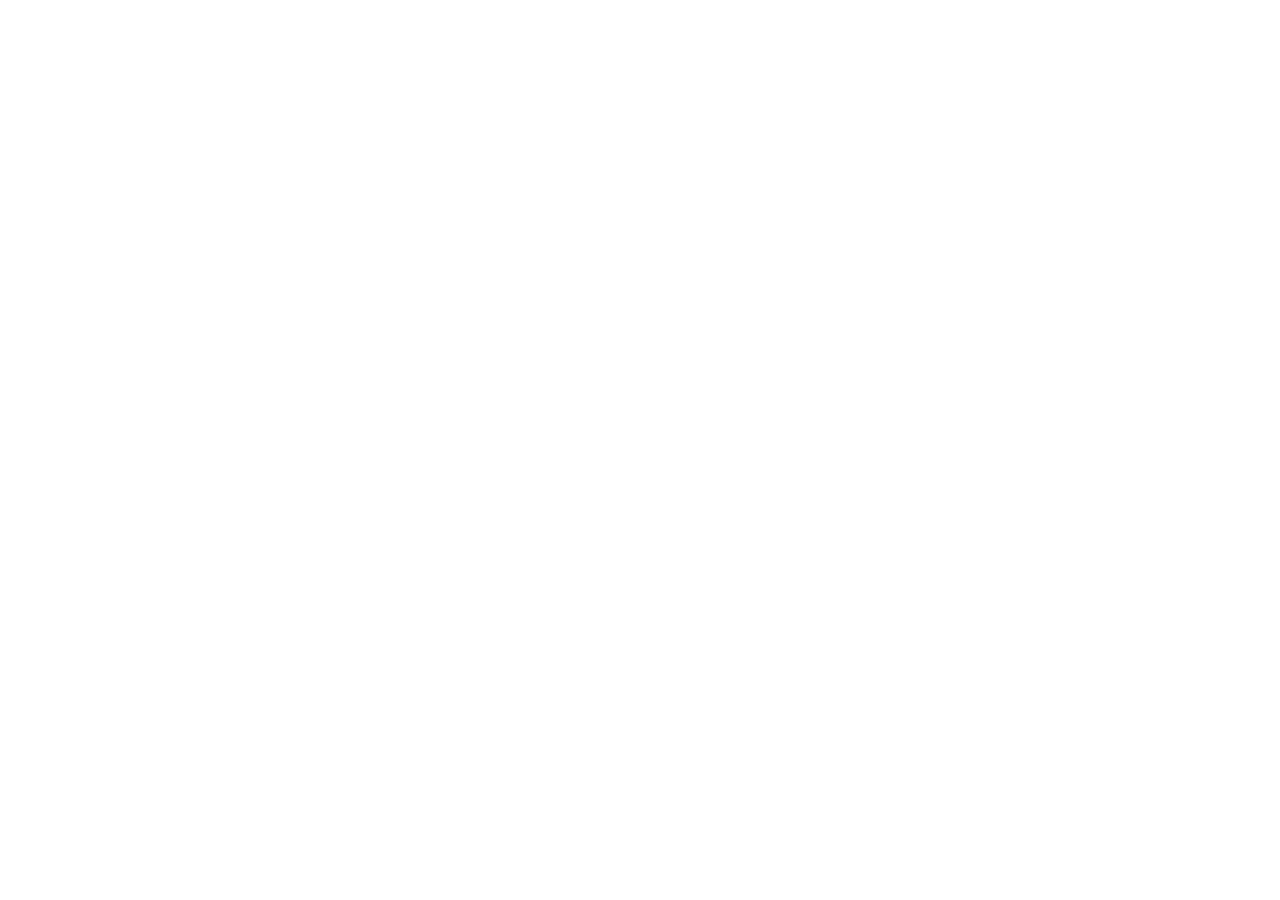
==== Melhorado/better.html @ 49556030 "Adicionando dois diretórios" ====
<!DOCTYPE html>
<html lang='pt-BR'>
<head>
    <meta charset='utf-8'>
    <meta name='viewport' content='width=device-width, initial-scale=1'>
    <title>Page Title</title>
    <link rel='stylesheet' href='betterstyle.css'>
</head>
<body>
    
</body>
</html>
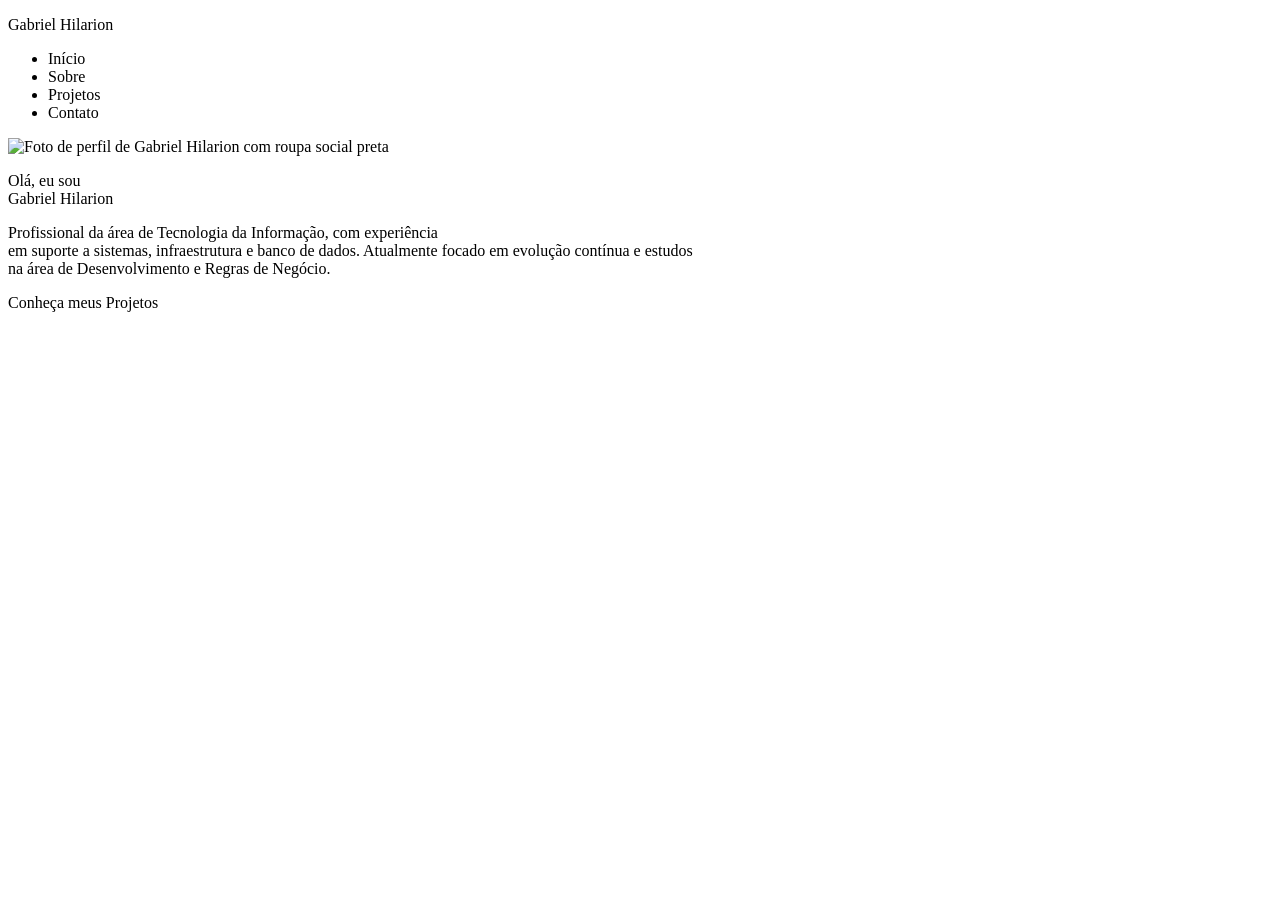
==== commit 7f54b5ab: "Iniciando portifólio aprimorado" ====
--- a/Melhorado/better.html
+++ b/Melhorado/better.html
@@ -3,10 +3,34 @@
 <head>
     <meta charset='utf-8'>
     <meta name='viewport' content='width=device-width, initial-scale=1'>
-    <title>Page Title</title>
+    <title>Portifólio</title>
     <link rel='stylesheet' href='betterstyle.css'>
 </head>
 <body>
-    
+
+    <div class="cabeçalho">
+        <p>Gabriel Hilarion</p>
+        <ul>
+            <li>Início</li>
+            <li>Sobre</li>
+            <li>Projetos</li>
+            <li>Contato</li>
+        </ul>
+    </div>
+    <div class="perfil">
+        <img src="" alt="Foto de perfil de Gabriel Hilarion com roupa social preta">
+        <div class="descricao">
+        <p>Olá, eu sou <br> Gabriel Hilarion</p>
+        <p>Profissional da área de Tecnologia da Informação, com experiência <br>
+        em suporte a sistemas, infraestrutura e banco de dados. Atualmente focado em evolução contínua e estudos <br>
+        na área de Desenvolvimento e Regras de Negócio.</p>
+        <p class="botao">Conheça meus Projetos</p>
+        </div>
+    </div>
+
+
+
+
+
 </body>
 </html>
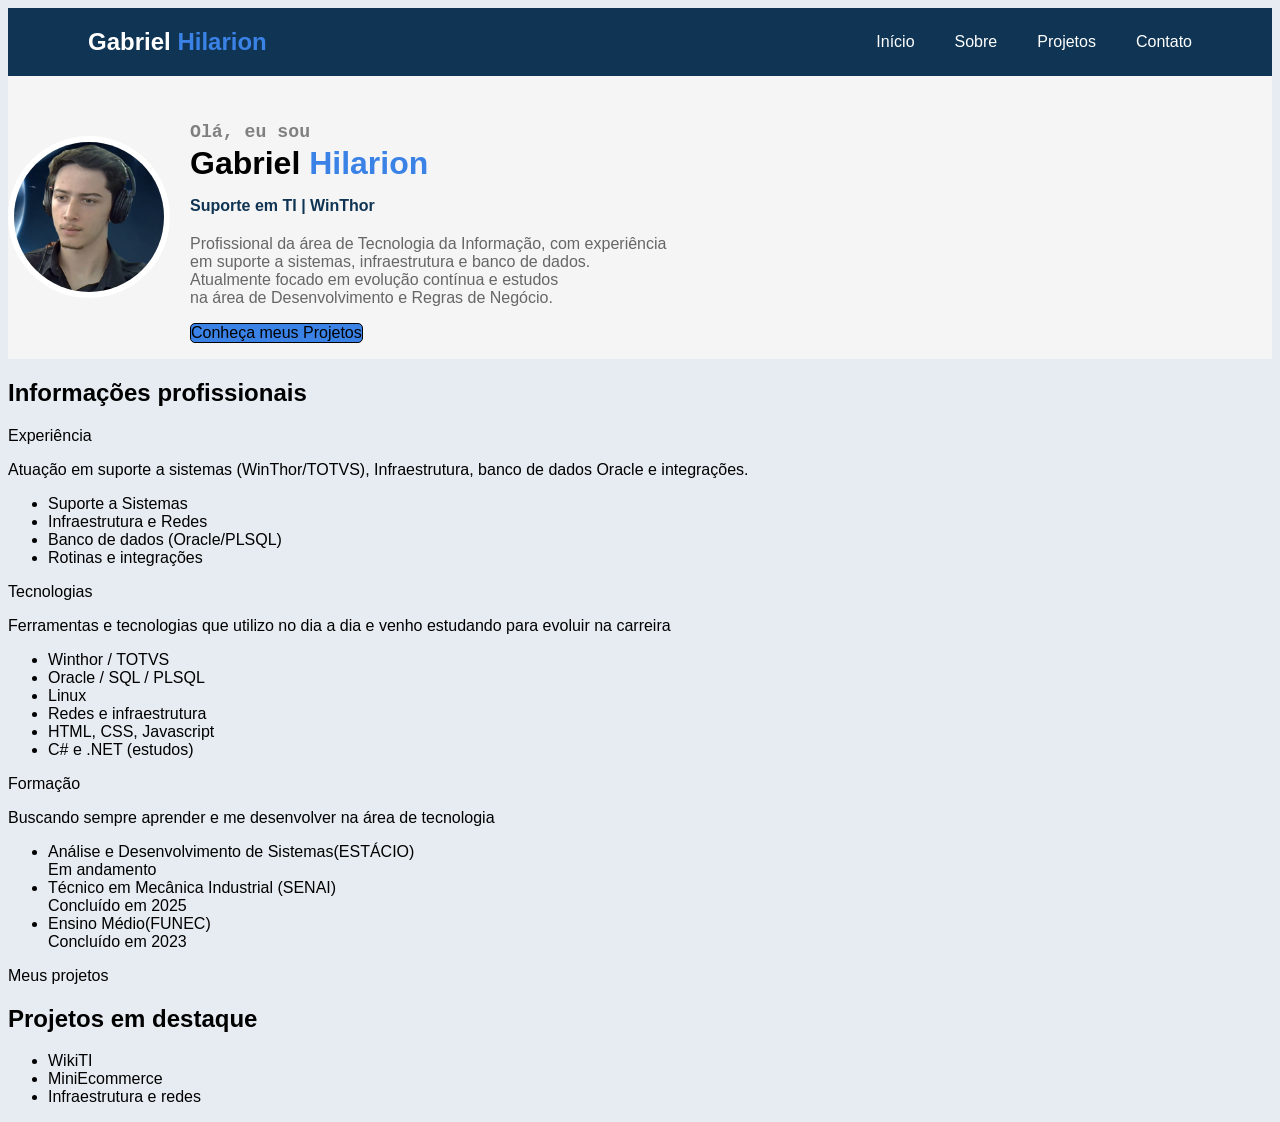
==== commit ae0aaeaa: "Melhorando cabeçalho e perfil" ====
--- a/Melhorado/better.html
+++ b/Melhorado/better.html
@@ -8,8 +8,8 @@
 </head>
 <body>
 
-    <div class="cabeçalho">
-        <p>Gabriel Hilarion</p>
+    <div class="cabecalho">
+        <h2>Gabriel <span>Hilarion</span></h2>
         <ul>
             <li>Início</li>
             <li>Sobre</li>
@@ -18,19 +18,65 @@
         </ul>
     </div>
     <div class="perfil">
-        <img src="" alt="Foto de perfil de Gabriel Hilarion com roupa social preta">
+        <img src="./imagens/imgteste.png" alt="Foto de perfil de Gabriel Hilarion com roupa social preta">
         <div class="descricao">
-        <p>Olá, eu sou <br> Gabriel Hilarion</p>
-        <p>Profissional da área de Tecnologia da Informação, com experiência <br>
-        em suporte a sistemas, infraestrutura e banco de dados. Atualmente focado em evolução contínua e estudos <br>
-        na área de Desenvolvimento e Regras de Negócio.</p>
+        <p><span id="ola">Olá, eu sou</span> <br> Gabriel <span id="Hilarion">Hilarion</span> <br><span id="suporte">Suporte em TI | WinThor</span></p>
+        <div class="paragrafo"> <p>Profissional da área de Tecnologia da Informação, com experiência <br>
+        em suporte a sistemas, infraestrutura e banco de dados.<br>Atualmente focado em evolução contínua e estudos<br>
+        na área de Desenvolvimento e Regras de Negócio.</p> </div>
         <p class="botao">Conheça meus Projetos</p>
+        </div>
+    </div>
+    <div class="conteudo">
+        <h2>Informações profissionais</h2>
+        <div class = "trajetoria">
+            <div class="Experiencia">
+                <p>Experiência</p>
+                <p>Atuação em suporte a sistemas (WinThor/TOTVS), Infraestrutura, banco de dados Oracle e integrações.</p>
+                <ul>
+                    <li>Suporte a Sistemas</li>
+                    <li>Infraestrutura e Redes</li>
+                    <li>Banco de dados (Oracle/PLSQL)</li>
+                    <li>Rotinas e integrações</li>
+                </ul>
+            </div>
+            <div class="Tecnologias">
+                <p>Tecnologias</p>
+                <p>Ferramentas e tecnologias que utilizo no dia a dia e venho estudando para evoluir na carreira</p>
+                <ul>
+                    <li>Winthor / TOTVS</li>
+                    <li>Oracle / SQL / PLSQL</li>
+                    <li>Linux</li>
+                    <li>Redes e infraestrutura</li>
+                    <li>HTML, CSS, Javascript</li>
+                    <li>C# e .NET (estudos)</li>
+                </ul>
+            </div>
+            <div class="Formacao">
+                <p>Formação</p>
+                <p>Buscando sempre aprender e me desenvolver na área de tecnologia</p>
+                <ul>
+                    <li>Análise e Desenvolvimento de Sistemas(ESTÁCIO) <span class="menor"><br>Em andamento</span></li>
+                    <li>Técnico em Mecânica Industrial (SENAI) <span class="menor"><br>Concluído em 2025</span></li>
+                    <li>Ensino Médio(FUNEC) <span class="menor"><br>Concluído em 2023</span></li>
+                </ul>
+            </div>
+            <div class="projetos">
+                <p>Meus projetos</p>
+                <h2>Projetos em destaque</h2>
+            </div>
+            <div class="projetosdestaque">
+                <ul>
+                    <li>WikiTI</li>
+                    <li>MiniEcommerce</li>
+                    <li>Infraestrutura e redes</li>
+                </ul>
+            </div>
         </div>
     </div>
 
 
 
 
-
 </body>
 </html>
--- a/Melhorado/betterstyle.css
+++ b/Melhorado/betterstyle.css
@@ -0,0 +1,90 @@
+body{
+    background-color: #E6ECF2;
+    font-family: 'Poppins', sans-serif;
+}
+
+/*========== CABEÇALHO ==========*/
+.cabecalho{
+    background-color: #103554;
+    display: flex;
+    justify-content: space-between;
+    align-items: center;
+
+}
+
+.cabecalho h2{
+color: white;
+margin-left: 80px;
+}
+.cabecalho h2 span {
+    color: #3b82e6;
+}
+
+.cabecalho ul{
+    list-style: none;
+    display: flex;
+    gap: 40px;
+    color: white;
+    box-sizing: border-box;
+    margin-right: 80px;
+}
+
+.cabecalho ul li:hover{
+    color: #3b82e6;
+    text-decoration: underline;
+    cursor:pointer;
+    text-underline-offset: 10px;
+    font-weight: bold;
+}
+
+/*========== PERFIL ==========*/
+
+
+.perfil{
+    display: flex;
+    align-items: center;
+    background-color: whitesmoke;
+    gap: 20px
+}
+
+.perfil img{
+    border-radius: 50%;
+    height: 150px;
+    width: 150px;
+    border: 6px solid white;
+}
+
+.perfil .descricao > p:first-child {
+    font-size: 2em;
+    font-family: 'Nunito', sans-serif;
+    font-weight: bold;
+    margin-bottom: 0px;
+}
+
+#suporte{
+    color: #103554;
+    font-size: 0.5em;
+    margin: 0%;
+}
+.paragrafo{
+    color: #666666;
+    font-family: Arial, Helvetica, sans-serif;
+}
+
+#Hilarion{
+    color: #3b82e6;
+}
+
+#ola{
+    color: #808080;
+    font-family: monospace;
+    font-size: 0.7em;
+}
+
+.botao{
+    background-color: #3b82e6;
+    width: fit-content;
+    border: 1px solid black;
+    padding;
+    border-radius: 5px;
+}
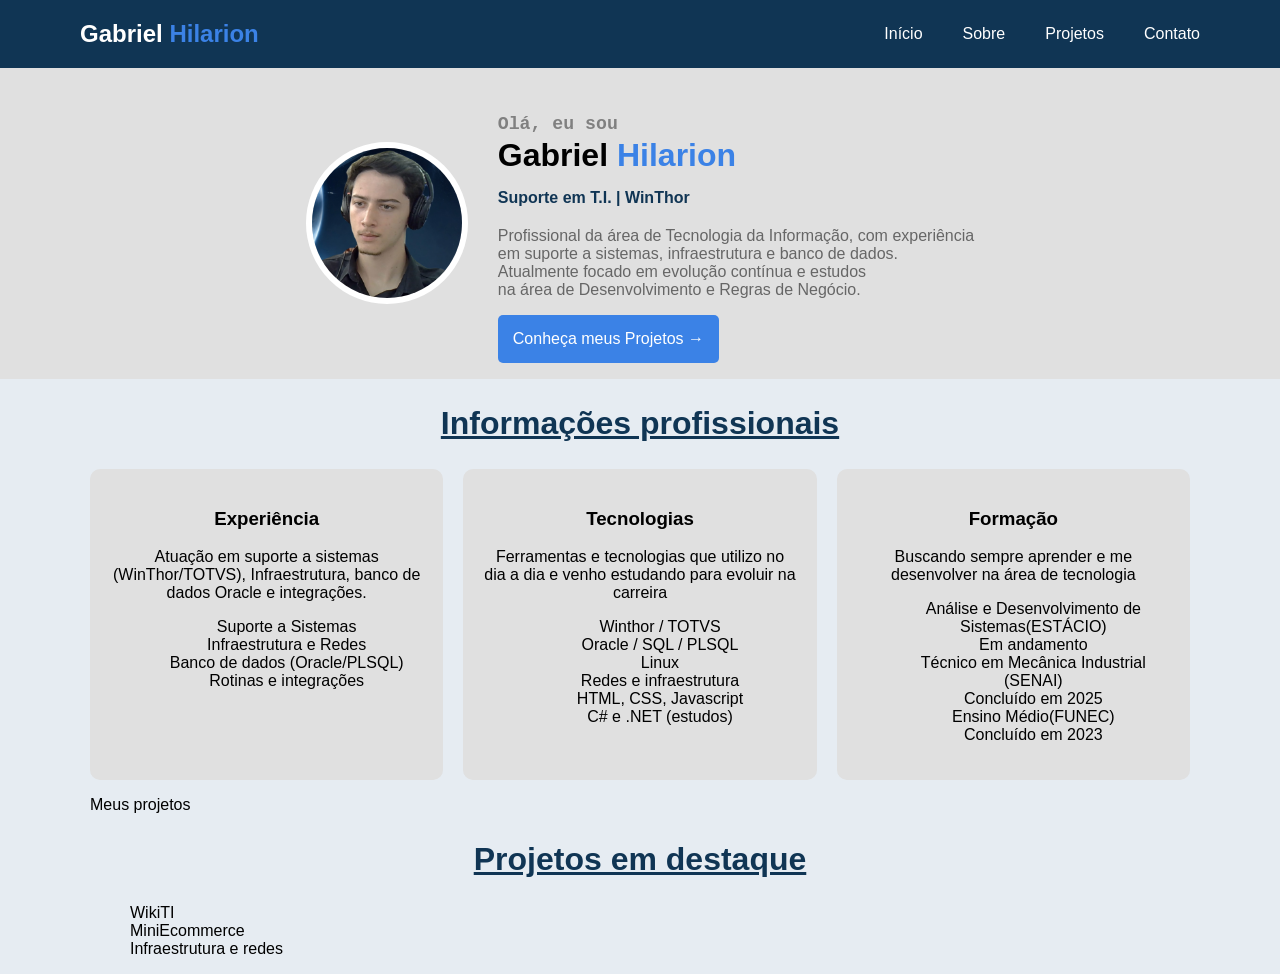
==== commit 718c5a6b: "Melhorando botão e adicionando caixas de conteúdo" ====
--- a/Melhorado/better.html
+++ b/Melhorado/better.html
@@ -20,28 +20,29 @@
     <div class="perfil">
         <img src="./imagens/imgteste.png" alt="Foto de perfil de Gabriel Hilarion com roupa social preta">
         <div class="descricao">
-        <p><span id="ola">Olá, eu sou</span> <br> Gabriel <span id="Hilarion">Hilarion</span> <br><span id="suporte">Suporte em TI | WinThor</span></p>
+        <p><span id="ola">Olá, eu sou</span> <br> Gabriel <span id="Hilarion">Hilarion</span> <br><span id="suporte">Suporte em T.I. | WinThor</span></p>
         <div class="paragrafo"> <p>Profissional da área de Tecnologia da Informação, com experiência <br>
         em suporte a sistemas, infraestrutura e banco de dados.<br>Atualmente focado em evolução contínua e estudos<br>
         na área de Desenvolvimento e Regras de Negócio.</p> </div>
-        <p class="botao">Conheça meus Projetos</p>
+        <p class="botao">Conheça meus Projetos →</p>
         </div>
     </div>
     <div class="conteudo">
         <h2>Informações profissionais</h2>
         <div class = "trajetoria">
-            <div class="Experiencia">
-                <p>Experiência</p>
-                <p>Atuação em suporte a sistemas (WinThor/TOTVS), Infraestrutura, banco de dados Oracle e integrações.</p>
-                <ul>
-                    <li>Suporte a Sistemas</li>
-                    <li>Infraestrutura e Redes</li>
-                    <li>Banco de dados (Oracle/PLSQL)</li>
-                    <li>Rotinas e integrações</li>
+            <div class="caixas">
+                <div class="Box Experiencia">
+                    <h3>Experiência</h3>
+                    <p>Atuação em suporte a sistemas (WinThor/TOTVS), Infraestrutura, banco de dados Oracle e integrações.</p>
+                    <ul>
+                     <li>Suporte a Sistemas</li>
+                     <li>Infraestrutura e Redes</li>
+                     <li>Banco de dados (Oracle/PLSQL)</li>
+                     <li>Rotinas e integrações</li>
                 </ul>
-            </div>
-            <div class="Tecnologias">
-                <p>Tecnologias</p>
+                </div>
+            <div class="Box Tecnologias">
+                <h3>Tecnologias</h3>
                 <p>Ferramentas e tecnologias que utilizo no dia a dia e venho estudando para evoluir na carreira</p>
                 <ul>
                     <li>Winthor / TOTVS</li>
@@ -52,14 +53,15 @@
                     <li>C# e .NET (estudos)</li>
                 </ul>
             </div>
-            <div class="Formacao">
-                <p>Formação</p>
+            <div class="Box Formacao">
+                <h3>Formação</h3>
                 <p>Buscando sempre aprender e me desenvolver na área de tecnologia</p>
                 <ul>
                     <li>Análise e Desenvolvimento de Sistemas(ESTÁCIO) <span class="menor"><br>Em andamento</span></li>
                     <li>Técnico em Mecânica Industrial (SENAI) <span class="menor"><br>Concluído em 2025</span></li>
                     <li>Ensino Médio(FUNEC) <span class="menor"><br>Concluído em 2023</span></li>
                 </ul>
+            </div>
             </div>
             <div class="projetos">
                 <p>Meus projetos</p>
--- a/Melhorado/betterstyle.css
+++ b/Melhorado/betterstyle.css
@@ -1,6 +1,9 @@
 body{
     background-color: #E6ECF2;
     font-family: 'Poppins', sans-serif;
+    box-sizing: border-box;
+    margin: 0;
+    
 }
 
 /*========== CABEÇALHO ==========*/
@@ -43,8 +46,10 @@
 .perfil{
     display: flex;
     align-items: center;
-    background-color: whitesmoke;
-    gap: 20px
+    background-color: #E0E0E0;
+    gap: 30px;
+    justify-content: center;
+  
 }
 
 .perfil img{
@@ -84,7 +89,52 @@
 .botao{
     background-color: #3b82e6;
     width: fit-content;
-    border: 1px solid black;
-    padding;
     border-radius: 5px;
+    color: white;
+    padding: 15px;
+}
+
+.botao:hover{
+    box-shadow: 2px 3px 8px rgba(0, 0, 0, 0.55);
+    cursor: pointer;
+    font-weight: bold;
+}
+
+/*========== INFORMAÇÕES PROFISSIONAIS ==========*/
+
+
+.conteudo {
+    max-width: 1100px;
+    margin: 0 auto;
+}
+
+.conteudo h2{
+    text-align: center;
+    color:#103554;
+    font-size: 2em;
+    text-decoration: underline;
+    
+    
+}
+
+.trajetoria ul{
+    list-style: none;
+}
+
+
+.caixas{
+    display: flex;
+    gap: 20px;
+    
+}
+
+/*Experiencia, Tecnologias, Formacao */
+
+.Box{
+    background-color:#E0E0E0;
+    flex: 1;
+    margin:0px;
+    border-radius: 10px;
+    text-align: center;
+    padding: 20px;
 }
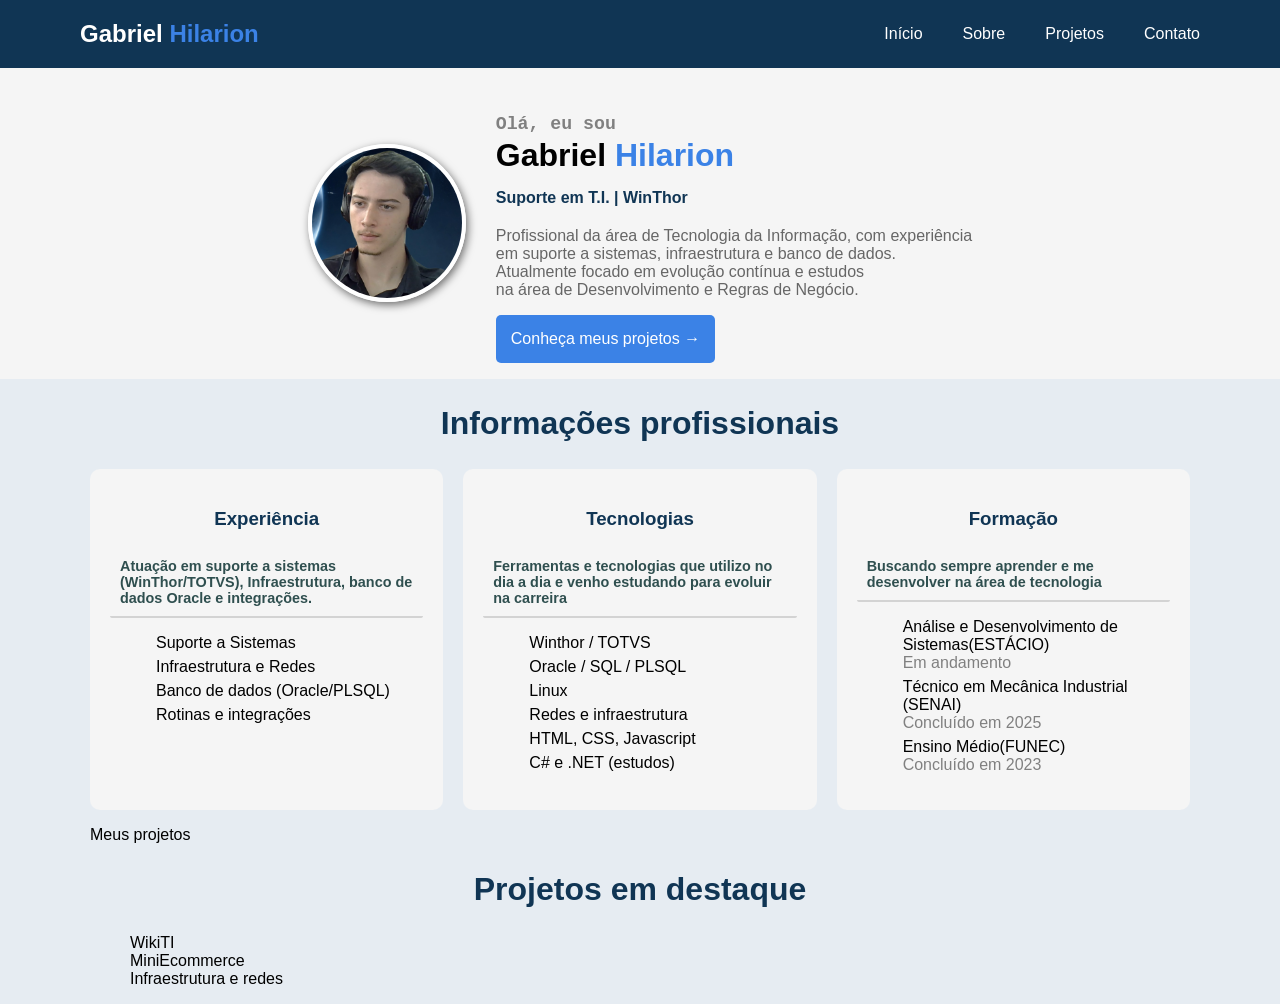
==== commit 05086d76: "Add" ====
--- a/Melhorado/better.html
+++ b/Melhorado/better.html
@@ -24,7 +24,7 @@
         <div class="paragrafo"> <p>Profissional da área de Tecnologia da Informação, com experiência <br>
         em suporte a sistemas, infraestrutura e banco de dados.<br>Atualmente focado em evolução contínua e estudos<br>
         na área de Desenvolvimento e Regras de Negócio.</p> </div>
-        <p class="botao">Conheça meus Projetos →</p>
+        <p class="botao">Conheça meus projetos →</p>
         </div>
     </div>
     <div class="conteudo">
--- a/Melhorado/betterstyle.css
+++ b/Melhorado/betterstyle.css
@@ -46,7 +46,7 @@
 .perfil{
     display: flex;
     align-items: center;
-    background-color: #E0E0E0;
+    background-color: whitesmoke;
     gap: 30px;
     justify-content: center;
   
@@ -56,7 +56,8 @@
     border-radius: 50%;
     height: 150px;
     width: 150px;
-    border: 6px solid white;
+    border: 4px solid white;
+    box-shadow: 2px 3px 8px rgba(0, 0, 0, 0.55);
 }
 
 .perfil .descricao > p:first-child {
@@ -112,7 +113,6 @@
     text-align: center;
     color:#103554;
     font-size: 2em;
-    text-decoration: underline;
     
     
 }
@@ -126,15 +126,40 @@
     display: flex;
     gap: 20px;
     
+    
 }
 
 /*Experiencia, Tecnologias, Formacao */
 
 .Box{
-    background-color:#E0E0E0;
+    background-color:whitesmoke;
     flex: 1;
     margin:0px;
     border-radius: 10px;
     text-align: center;
     padding: 20px;
+}
+
+.Box h3{
+    color: #103554;
+}
+
+.Box p:nth-of-type(1){
+    border-bottom: 2px solid #D3D3D3;
+    border-radius: 2px;
+    max-width: 0.4;
+    text-align: left;
+    padding: 10px;
+    color: darkslategrey;
+    font-weight: bold;
+    font-size: 0.9em;
+}
+
+.Box ul li{
+    text-align: left;
+    margin: 6px;
+}
+
+.menor{
+    color: grey;
 }
